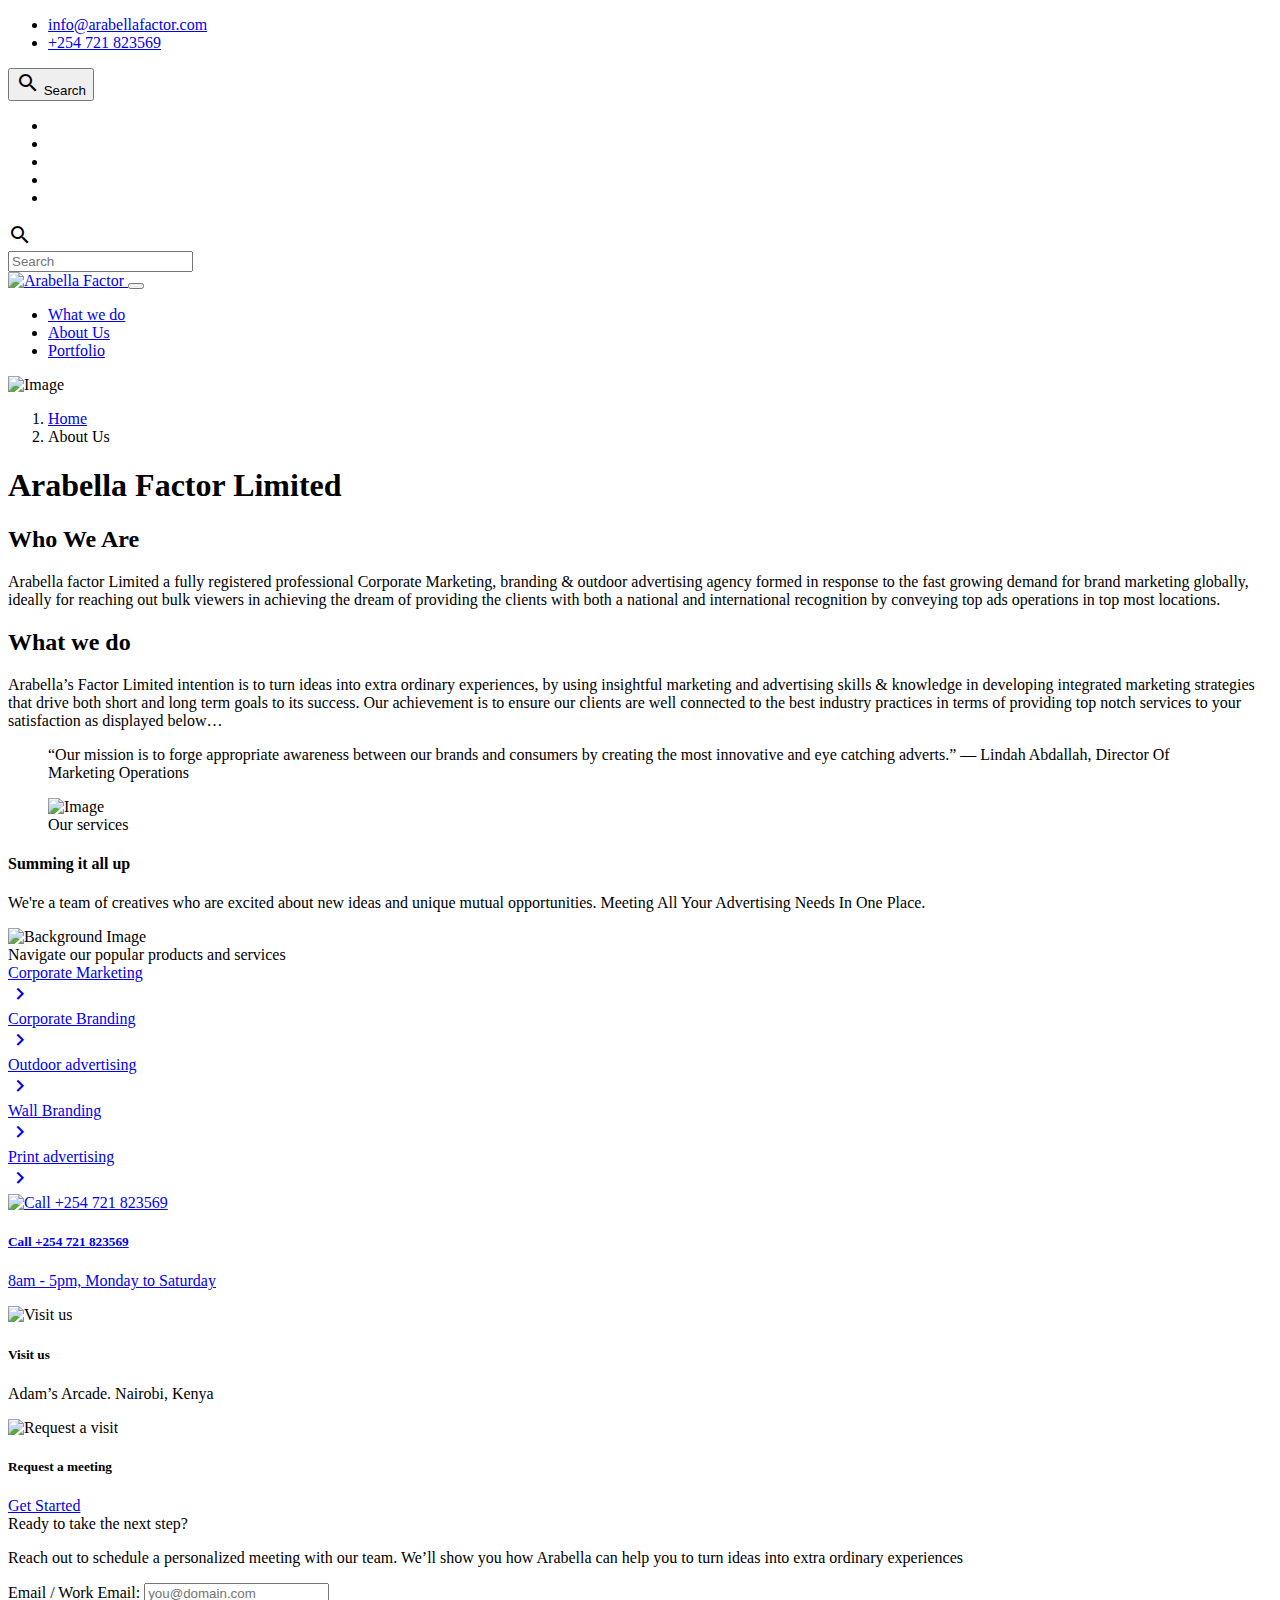
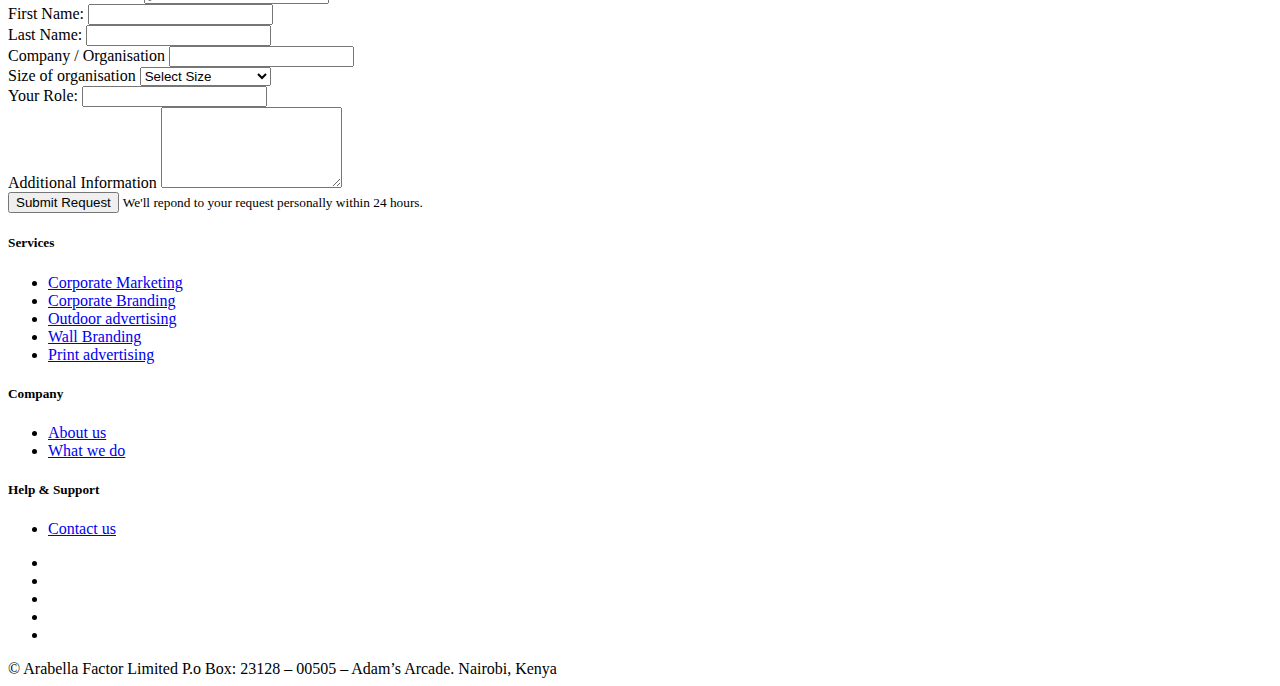
==== about-us.html @ 02f0a41f "Add files via upload" ====
<!DOCTYPE html>
<html lang="en">
<meta http-equiv="content-type" content="text/html;charset=utf-8" />
<head>

    <!-- Global site tag (gtag.js) - Google Analytics -->
    <script async src="https://www.googletagmanager.com/gtag/js?id=UA-52115242-15"></script>
    <script>
      window.dataLayer = window.dataLayer || [];

      function gtag()
      {
        dataLayer.push(arguments);
      }
      gtag('js', new Date());
      gtag('config', 'UA-52115242-15');
    </script>

    <meta charset="utf-8">
    <title>Arabella Factor Limited</title>
    <meta name="viewport" content="width=device-width, initial-scale=1.0">
    <meta name="description" content="A corporate Bootstrap theme by Medium Rare">
    <link href="https://fonts.googleapis.com/icon?family=Material+Icons" rel="stylesheet">
    <link rel="preconnect" href="https://fonts.googleapis.com">
<link rel="preconnect" href="https://fonts.gstatic.com" crossorigin>
<link href="https://fonts.googleapis.com/css2?family=David+Libre:wght@400;500;700&display=swap" rel="stylesheet">  <link href="assets/css/theme.css" rel="stylesheet" type="text/css" media="all">
    <link href="assets/css/custom.css" rel="stylesheet" type="text/css" media="all">

  </head>
  <body>
    <nav class="navbar navbar-expand-lg navbar-dark bg-dark py-0">
        <div class="container">
          <div class="collapse navbar-collapse navMenu justify-content-between">
            <div class="d-flex justify-content-end justify-content-lg-start pt-1 pt-lg-0">
           
                
              </div>
            </div>
            <div class="py-1 d-flex align-items-center justify-content-end">
              <ul class="navbar-nav d-flex flex-row">
                <li class="nav-item">
                  <a href="#" class="text-small nav-link px-2">info@arabellafactor.com</a>
                </li>
                <li class="nav-item">
                    <a href="#" class="text-small nav-link px-2">+254 721 823569</a>
                  </li>
                
              </ul>
              <button class="btn btn-sm mr-2" data-toggle="collapse" data-target="#searchCollapse"><i class="material-icons">search</i> Search</button>
              <ul class="list-social-links d-flex mb-lg-0">
                <li class="text-white"><a href="#"><i class="socicon-facebook"></i></a></li>
                <li class="text-white"><a href="#"><i class="socicon-twitter"></i></a></li>
                <li class="text-white"><a href="#"><i class="socicon-youtube"></i></a></li>
                <li class="text-white"><a href="#"><i class="socicon-linkedin"></i></a></li>
                <li class="text-white"><a href="#"><i class="socicon-instagram"></i></a></li>
              </ul>
            </div>
          </div>
        </div>
      </nav>
      <div id="searchCollapse" class="bg-dark collapse">
        <div class="container px-3 px-sm-0 px-lg-2">
          <div class="input-group input-group-lg pb-2">
            <div class="input-group-prepend">
              <span class="input-group-text" id="navSearch">
                <i class="material-icons">search</i>
              </span>
            </div>
            <input type="search" class="form-control" placeholder="Search" aria-label="Search">
          </div>
        </div>
      </div>
      <nav class="navbar navbar-expand-lg navbar-light bg-white sticky-top">
        <div class="container">
          <a class="navbar-brand" href="index.html">
            <img alt="Arabella Factor" src="assets/img/logo/logo.jpeg" class="logo">
          </a>
          <button class="navbar-toggler" type="button" data-toggle="collapse" data-target=".navMenu" aria-expanded="false" aria-label="Toggle navigation">
            <span class="navbar-toggler-icon"></span>
          </button>
  
          <div class="collapse navbar-collapse justify-content-end navMenu">
  
            <ul class="navbar-nav">
  
              <li class="nav-item">
                <a class="nav-link h5" href="our-services.html">What we do</a>
              </li>
              <li class="nav-item">
                <a class="nav-link h5" href="about-us.html">About Us</a>
              </li>
              <li class="nav-item">
                <a class="nav-link h5" href="portfolio.html">Portfolio</a>
              </li>
  
            </ul>
          </div>
        </div>
      </nav>

      <section class="bg-dark-shade">
        <img src="assets/img/page-imgs/billboards.jpg" alt="Image" class="bg-image opacity-20">
        <div class="container height-lg-30">
          <div class="row justify-content-center text-center">
            <div class="col-lg-10 col-xl-9">
              <nav aria-label="breadcrumb">
                <ol class="breadcrumb p-0 bg-dark bg-transparent justify-content-center">
                  <li class="breadcrumb-item">
                    <a class="text-white" href="#">Home</a>
                  </li>
                  <li class="breadcrumb-item active text-white" aria-current="page">
                    About Us
                  </li>
                </ol>
              </nav>
              <h1 class="mb-3 text-white font-alt-1 display-3">
                Arabella Factor Limited
              </h1>
             
            </div>
          </div>
        </div>
      </section>
      <section>
        <div class="container">
          <div class="row justify-content-center">
            <div class="col-xl-8 col-lg-9">
              <article>
                <h2>Who We Are</h2>
                <p>
                    Arabella factor Limited  a fully registered professional Corporate Marketing, branding & outdoor advertising agency formed in response to the fast growing demand for brand marketing globally, ideally for reaching out bulk viewers in achieving the dream of providing the clients with both a national and international recognition by conveying top ads  operations in top most locations.            
                    </p>                   
                <h2>What we do</h2>
                    <p>Arabella’s Factor Limited intention is to turn ideas into extra ordinary experiences, by using insightful marketing and advertising skills & knowledge in developing integrated marketing strategies that drive both short and long term goals to its success. Our achievement is to ensure our clients are well connected to the best industry practices in terms of providing top notch services to your satisfaction as displayed below…</p>
                 
                <blockquote class="text-center">
                  <span class="h4 d-block">
                    &#x201C;Our mission is to forge appropriate awareness between our brands and consumers by creating the most innovative and eye catching adverts.&#x201D;
                  </span>
                  <span>&#x2014; Lindah Abdallah, Director Of Marketing Operations</span>
                </blockquote>
               
                <figure class="text-right">
                  <img src="assets/img/portfolio/Arabella Visuals 1-1.jpg" alt="Image" class="rounded">
                  <figcaption>Our services</figcaption>
                </figure>
               
                <h4>Summing it all up</h4>
                <p>
                    We're a team of creatives who are excited about new ideas and unique mutual opportunities. Meeting All Your Advertising Needs In One Place.                </p>
              </article>
            </div>
          </div>
        </div>
      </section>
      <section>
        <img class="bg-image" src="assets/img/portfolio/The Standard.jpg" alt="Background Image">
        <div class="container">
          <div class="row">
            <div class="col-lg-4 d-flex mb-3 mb-lg-0">
              <div class="row">
                <div class="col-md-6 col-lg-12">
                  <span class="h2 d-block mb-lg-3 text-dark">Navigate our popular products and services</span>
                </div>
                <div class="d-flex col-md-6 col-lg-12 mb-2 mb-md-0 align-items-end">
                  <div class="list-group flex-fill"> <a href="our-services.html#corporate-marketing" class="list-group-item list-group-item-action d-flex justify-content-between align-items-center mb-lg-0">
              <div class="d-flex align-items-center">
                  <span class="mb-0 text-dark py-1 font-weight-bold">Corporate Marketing</span>
              </div>
              <i class="material-icons d-block">keyboard_arrow_right</i>
          </a>
       <a href="our-services.html#corporate-branding" class="list-group-item list-group-item-action d-flex justify-content-between align-items-center mb-lg-0">
              <div class="d-flex align-items-center">
                  <span class="mb-0 text-dark py-1 font-weight-bold">Corporate Branding</span>
              </div>
              <i class="material-icons d-block">keyboard_arrow_right</i>
          </a>
       <a href="our-services.html#outside-advertising" class="list-group-item list-group-item-action d-flex justify-content-between align-items-center mb-lg-0">
              <div class="d-flex align-items-center">
                  <span class="mb-0 text-dark py-1 font-weight-bold">Outdoor advertising </span>
              </div>
              <i class="material-icons d-block">keyboard_arrow_right</i>
          </a>
       <a href="our-services.html#wall-branding" class="list-group-item list-group-item-action d-flex justify-content-between align-items-center mb-lg-0">
              <div class="d-flex align-items-center">
                  <span class="mb-0 text-dark py-1 font-weight-bold">Wall Branding</span>
              </div>
              <i class="material-icons d-block">keyboard_arrow_right</i>
          </a>
       <a href="print-advertising" class="list-group-item list-group-item-action d-flex justify-content-between align-items-center mb-lg-0">
              <div class="d-flex align-items-center">
                  <span class="mb-0 text-dark py-1 font-weight-bold">Print advertising</span>
              </div>
              <i class="material-icons d-block">keyboard_arrow_right</i>
          </a>
      
                  </div>
                </div>
              </div>
            </div>
          </div>
        </div>
      </section>
      <section class="bg-white">
        <div class="container">
          <div class="row text-center text-md-left">
            <div class="col-6 col-lg-4"> <a href="#" class="d-sm-flex mb-3 mb-lg-0">
          <img src="assets/img/icons/icon10.svg" alt="Call +254 721 823569" class="icon mr-sm-3 flex-shrink-0">
          <div>
              <h5 class="mb-1">Call +254 721 823569</h5>
              <p class="mb-0">8am - 5pm, Monday to Saturday</p>
          </div>
      </a>
      
            </div>
            <div class="col-6 col-lg-4">
              <div class="d-sm-flex mb-3 mb-lg-0">
                <img src="assets/img/icons/icon83.svg" alt="Visit us" class="icon mr-sm-3 flex-shrink-0">
                <div>
                  <h5 class="mb-1">Visit us</h5>
                  <p class="mb-0">Adam’s Arcade.
                    Nairobi, Kenya</p>
      
                </div>
              </div>
            </div>
            <div class="col-6 col-lg-4">
              <div class="d-sm-flex mb-3 mb-lg-0">
                <img src="assets/img/icons/icon89.svg" alt="Request a visit" class="icon mr-sm-3 flex-shrink-0">
                <div>
                  <h5 class="mb-1">Request a meeting</h5>
                <a href="#contact-form">Get Started</a>
      
                </div>
              </div>
            </div>
           
          </div>
        </div>
      </section>

       
    <section id="contact-form">
      <div class="container">
        <div class="row mb-4 text-center">
          <div class="col">
            <span class="h2">Ready to take the next step?</span>
            <p class="lead">Reach out to schedule a personalized meeting with our team. We’ll show you how Arabella can help you to turn ideas into extra ordinary experiences</p>
          </div>
        </div>
        <div class="row justify-content-center">
          <div class="col-xl-7 col-lg-8">
            <form>
              <div class="row">
                <div class="col">
                  <div class="form-group">
                    <label for="rich-form-1-email">Email / Work Email:</label>
                    <input id="rich-form-1-email" type="email" class="form-control" placeholder="you@domain.com" name="email">
                  </div>
                </div>
              </div>
              <div class="row">
                <div class="col-sm-6">
                  <div class="form-group">
                    <label for="rich-form-1-first">First Name:</label>
                    <input id="rich-form-1-first" type="text" class="form-control" name="first-name">
                  </div>
                </div>
                <div class="col-sm-6">
                  <div class="form-group">
                    <label for="rich-form-1-last">Last Name:</label>
                    <input id="rich-form-1-last" type="text" class="form-control" name="last-name">
                  </div>
                </div>
              </div>
              <div class="row">
                <div class="col">
                  <div class="form-group">
                    <label for="rich-form-1-org">Company / Organisation</label>
                    <input class="form-control" id="rich-form-1-org" type="text" name="org">
                  </div>
                </div>
              </div>
              <div class="row">
                <div class="col-sm-6">
                  <div class="form-group">
                    <label for="rich-form-1-select">Size of organisation</label>
                    <select class="custom-select form-control" id="rich-form-1-select">
                      <option selected>Select Size</option>
                      <option value="1">0 - 10 Members</option>
                      <option value="2">10 - 100 Members</option>
                      <option value="3">100+ Members</option>
                    </select>
                  </div>
                </div>
                <div class="col-sm-6">
                  <div class="form-group">
                    <label for="rich-form-1-role">Your Role:</label>
                    <input id="rich-form-1-role" name="role" type="text" class="form-control">
                  </div>
                </div>
              </div>
              <div class="row">
                <div class="col">
                  <div class="form-group">
                    <label for="rich-form-1-text">Additional Information</label>
                    <textarea name="text" id="rich-form-1-text" rows="5" class="form-control"></textarea>
                  </div>
                </div>
              </div>
              <div class="row">
                <div class="col">
                  <button class="btn btn-success btn-lg btn-block mb-1" type="submit">Submit Request</button>
                  <small>We&apos;ll repond to your request personally within 24 hours.</small>
                </div>
              </div>
            </form>
          </div>
        </div>
      </div>
    </section>
    
    <footer class="spacer-y-3 bg-dark-shade">
      <div class="container">
        <div class="row">
              
          <div class="col-6 col-md-3 mb-3 mb-md-0">
            
            <h5 class="text-white">Services</h5>
            <ul class="list-unstyled">
              <li class="py-0 py-md-1"><a href="our-services.html#corporate-marketing" class="text-white">Corporate Marketing</a>
              </li>
              <li class="py-0 py-md-1"><a href="our-services.html#corporate-branding" class="text-white">Corporate Branding</a>
              </li>
              <li class="py-0 py-md-1"><a href="our-services.html#outdoor-advertising" class="text-white">Outdoor advertising</a>
              </li>
              <li class="py-0 py-md-1"><a href="our-services.html#wall-branding" class="text-white">Wall Branding</a>
              </li>
              <li class="py-0 py-md-1"><a href="our-services.html#print-advertising" class="text-white">Print advertising</a>
              </li>
            </ul>
          </div>
          <div class="col-6 col-md-3 mb-3 mb-md-0">
            <h5 class="text-white">Company</h5>
            <ul class="list-unstyled">
              <li class="py-0 py-md-1"><a href="about-us.html" class="text-white">About us</a>
              </li>
              <li class="py-0 py-md-1"><a href="our-services.html" class="text-white">What we do</a>
              </li>
             
            </ul>
          </div>
          <div class="col-12 col-md-3 mb-3 mb-md-0">
            <h5 class="text-white">Help &amp; Support</h5>
            <ul class="list-unstyled">
              <li class="py-0 py-md-1"><a href="#contact-form" class="text-white">Contact us</a>
              </li>
             </ul>
          </div>
          <div class="col-12 col-md-3">
            
            <ul class="list-social-links">
              <li class="text-white"><a href="#"><i class="socicon-facebook"></i></a>
              </li>
              <li class="text-white"><a href="#"><i class="socicon-twitter"></i></a>
              </li>
              <li class="text-white"><a href="#"><i class="socicon-youtube"></i></a>
              </li>
              <li class="text-white"><a href="#"><i class="socicon-linkedin"></i></a>
              </li>
              <li class="text-white"><a href="#"><i class="socicon-instagram"></i></a>
              </li>
            </ul>
          </div>
        </div>
        <div class="row mt-3 mt-md-4">
          <div class="col">
            <span class="text-small text-white opacity-50">&copy; Arabella Factor Limited P.o Box: 23128 – 00505 – Adam’s Arcade.
              Nairobi, Kenya
              </span>
          </div>
        </div>

      </div>
    </footer>
    <script type="text/javascript" src="assets/js/jquery-3.2.1.min.js"></script>
    <script type="text/javascript" src="assets/js/popper.min.js"></script>
    <script type="text/javascript" src="assets/js/prism.min.js"></script>
    <script type="text/javascript" src="assets/js/smooth-scroll.polyfills.min.js"></script>
    <script type="text/javascript" src="assets/js/scrollMonitor.js"></script>
    <script type="text/javascript" src="assets/js/bootstrap.min.js"></script>
    <script type="text/javascript" src="assets/js/clipboard.min.js"></script>
    <script type="text/javascript" src="assets/js/jquery.countdown.min.js"></script>
    <script type="text/javascript" src="assets/js/flickity.pkgd.min.js"></script>
    <script type="text/javascript" src="assets/js/isotope.pkgd.min.js"></script>
    <script type="text/javascript" src="assets/js/jquery.smartWizard.js"></script>
    <script type="text/javascript" src="assets/js/jquery.fancybox.min.js"></script>
    <script type="text/javascript" src="assets/js/zoom-vanilla.min.js"></script>
    <script type="text/javascript" src="assets/js/theme.js"></script>
    </body>
    </html>
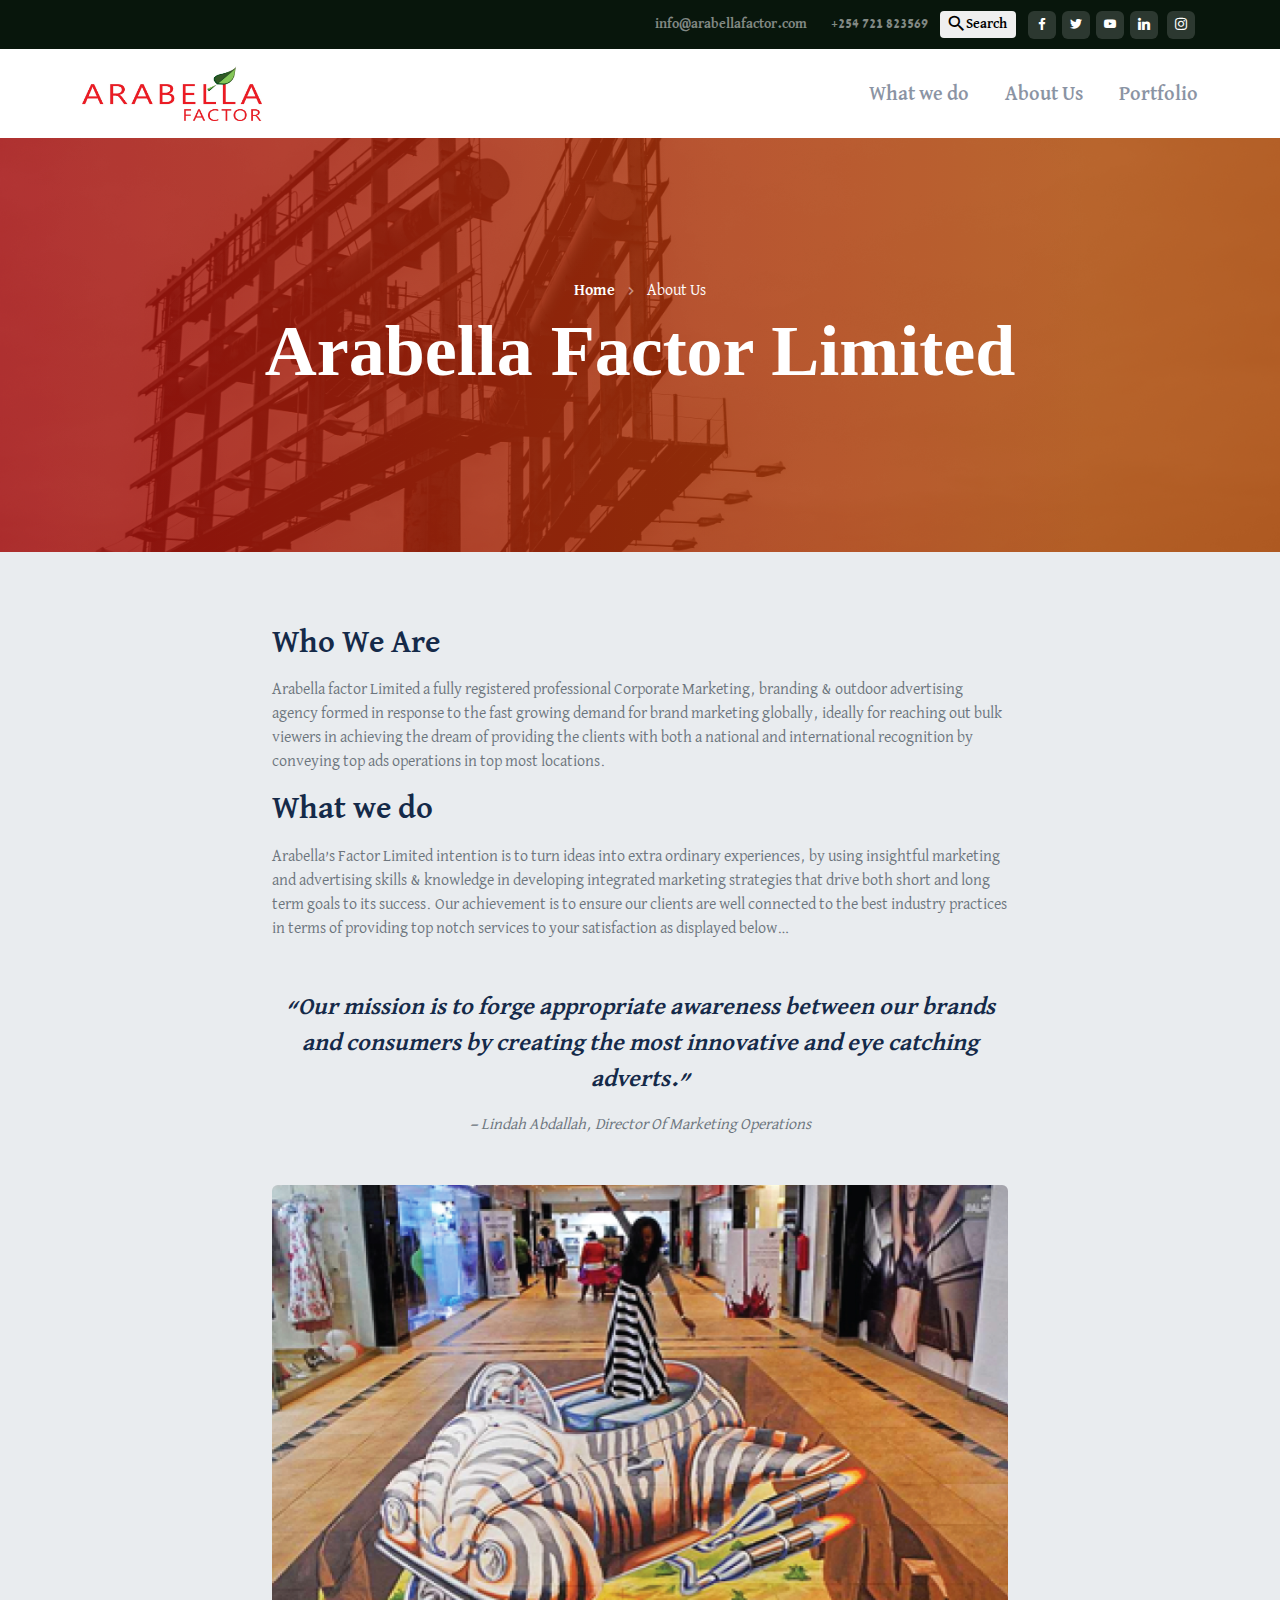
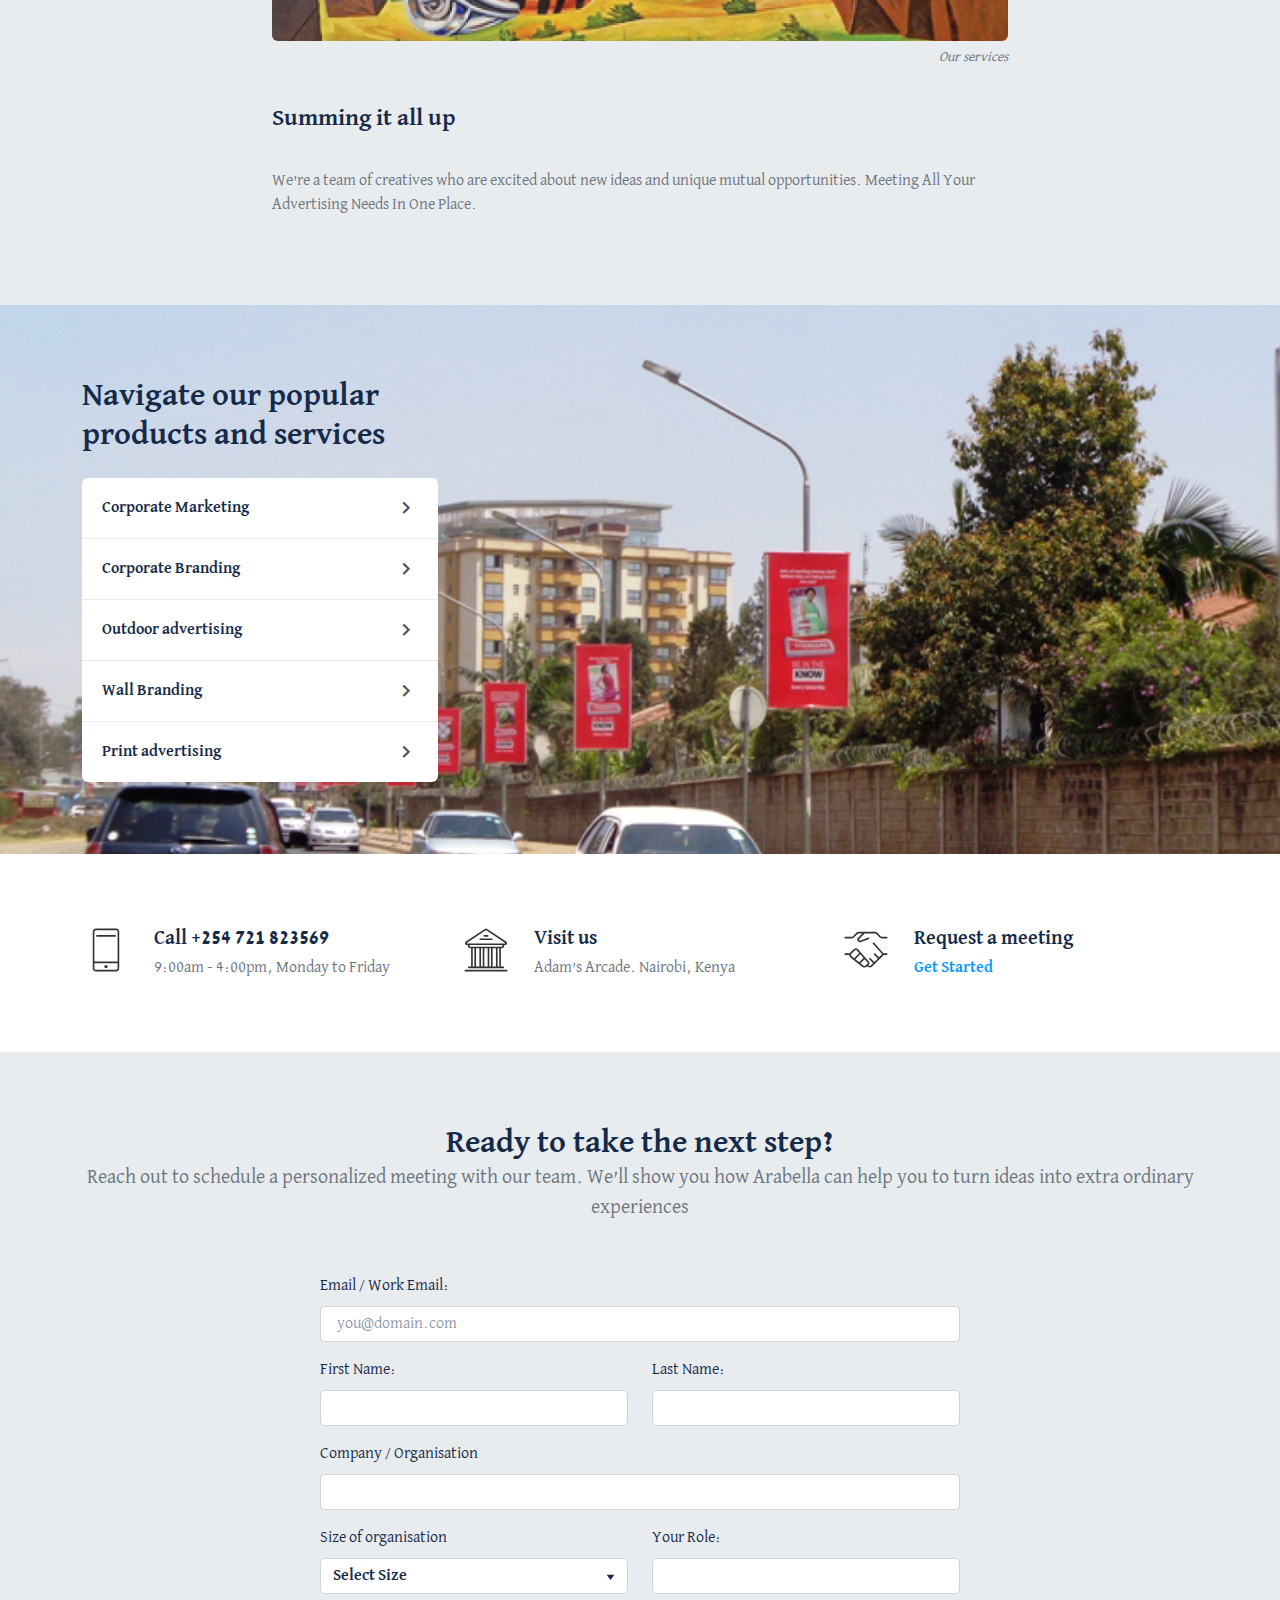
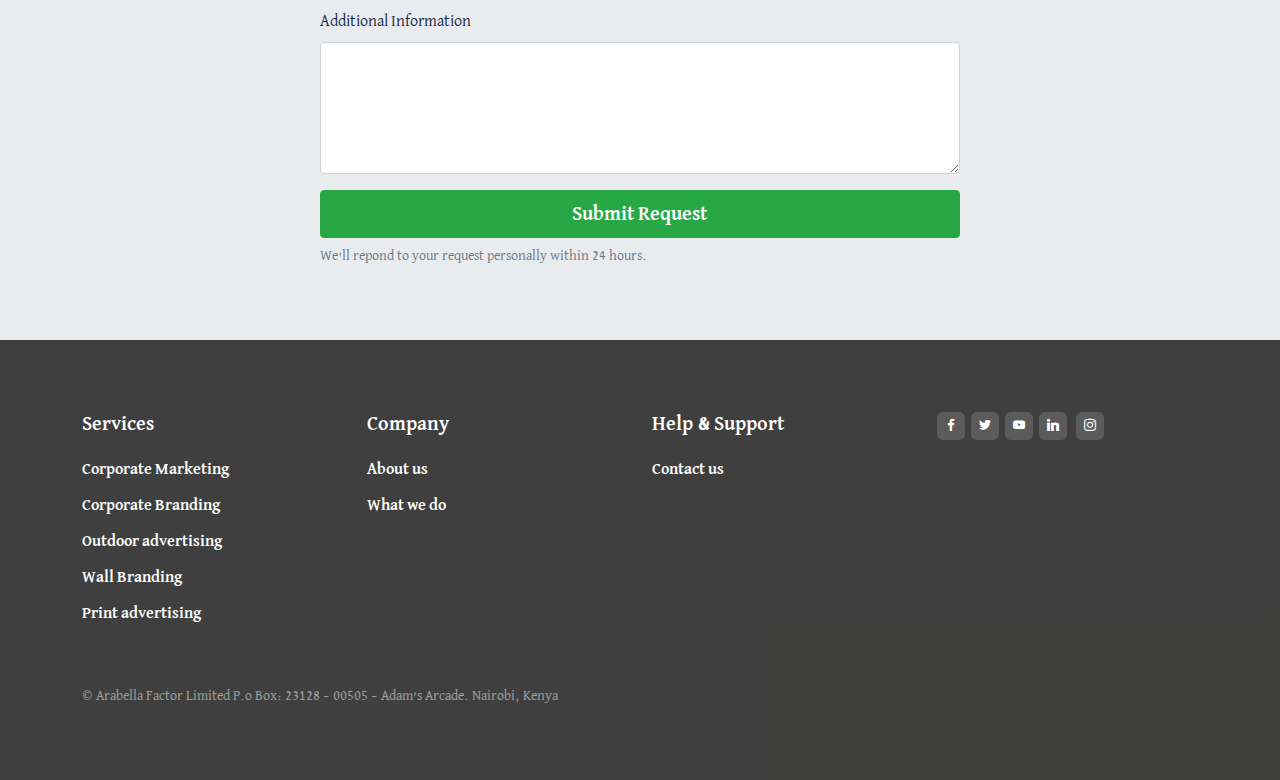
==== commit 110f4fd2: "Update on Design" ====
--- a/about-us.html
+++ b/about-us.html
@@ -99,7 +99,7 @@
         </div>
       </nav>
 
-      <section class="bg-dark-shade">
+      <section class="bg-gradient-2">
         <img src="assets/img/page-imgs/billboards.jpg" alt="Image" class="bg-image opacity-20">
         <div class="container height-lg-30">
           <div class="row justify-content-center text-center">
@@ -209,7 +209,8 @@
           <img src="assets/img/icons/icon10.svg" alt="Call +254 721 823569" class="icon mr-sm-3 flex-shrink-0">
           <div>
               <h5 class="mb-1">Call +254 721 823569</h5>
-              <p class="mb-0">8am - 5pm, Monday to Saturday</p>
+              <p class="mb-0">9:00am - 4:00pm, Monday to Friday</p>
+              
           </div>
       </a>
       
--- a/assets/css/custom.css
+++ b/assets/css/custom.css
@@ -0,0 +1,20 @@
+/**Custom code**/
+.front-banner {
+    position: relative;
+  }
+  .front-banner:after {
+    content: "";
+    position: absolute;
+    bottom: 0;
+    left: -15px;
+    right: -15px;
+    top: 0;
+    background: url("../img/frontpage/cityscape.svg") center bottom 15px no-repeat;
+    background-size: 100% auto;
+    pointer-events: none;
+  }
+
+  .footer-logo{
+    width: 180px;
+    height: 55px;
+  }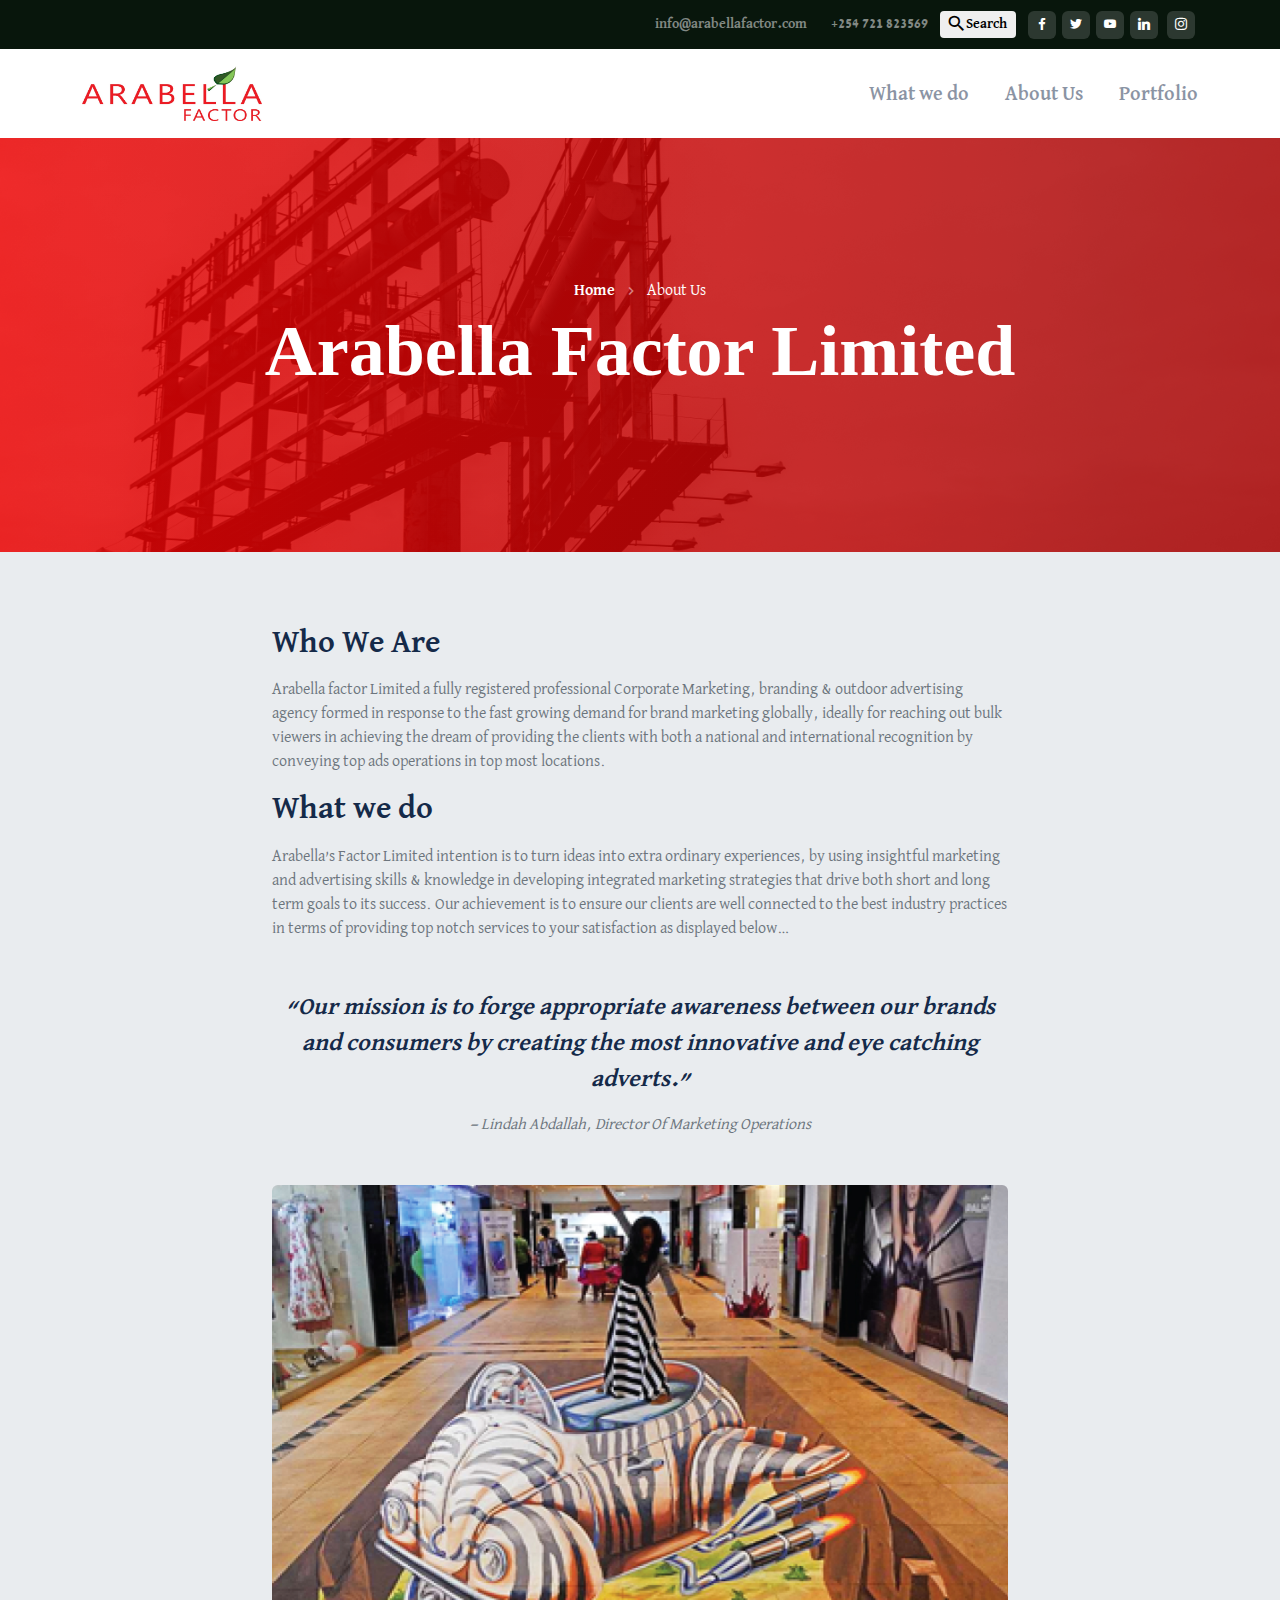
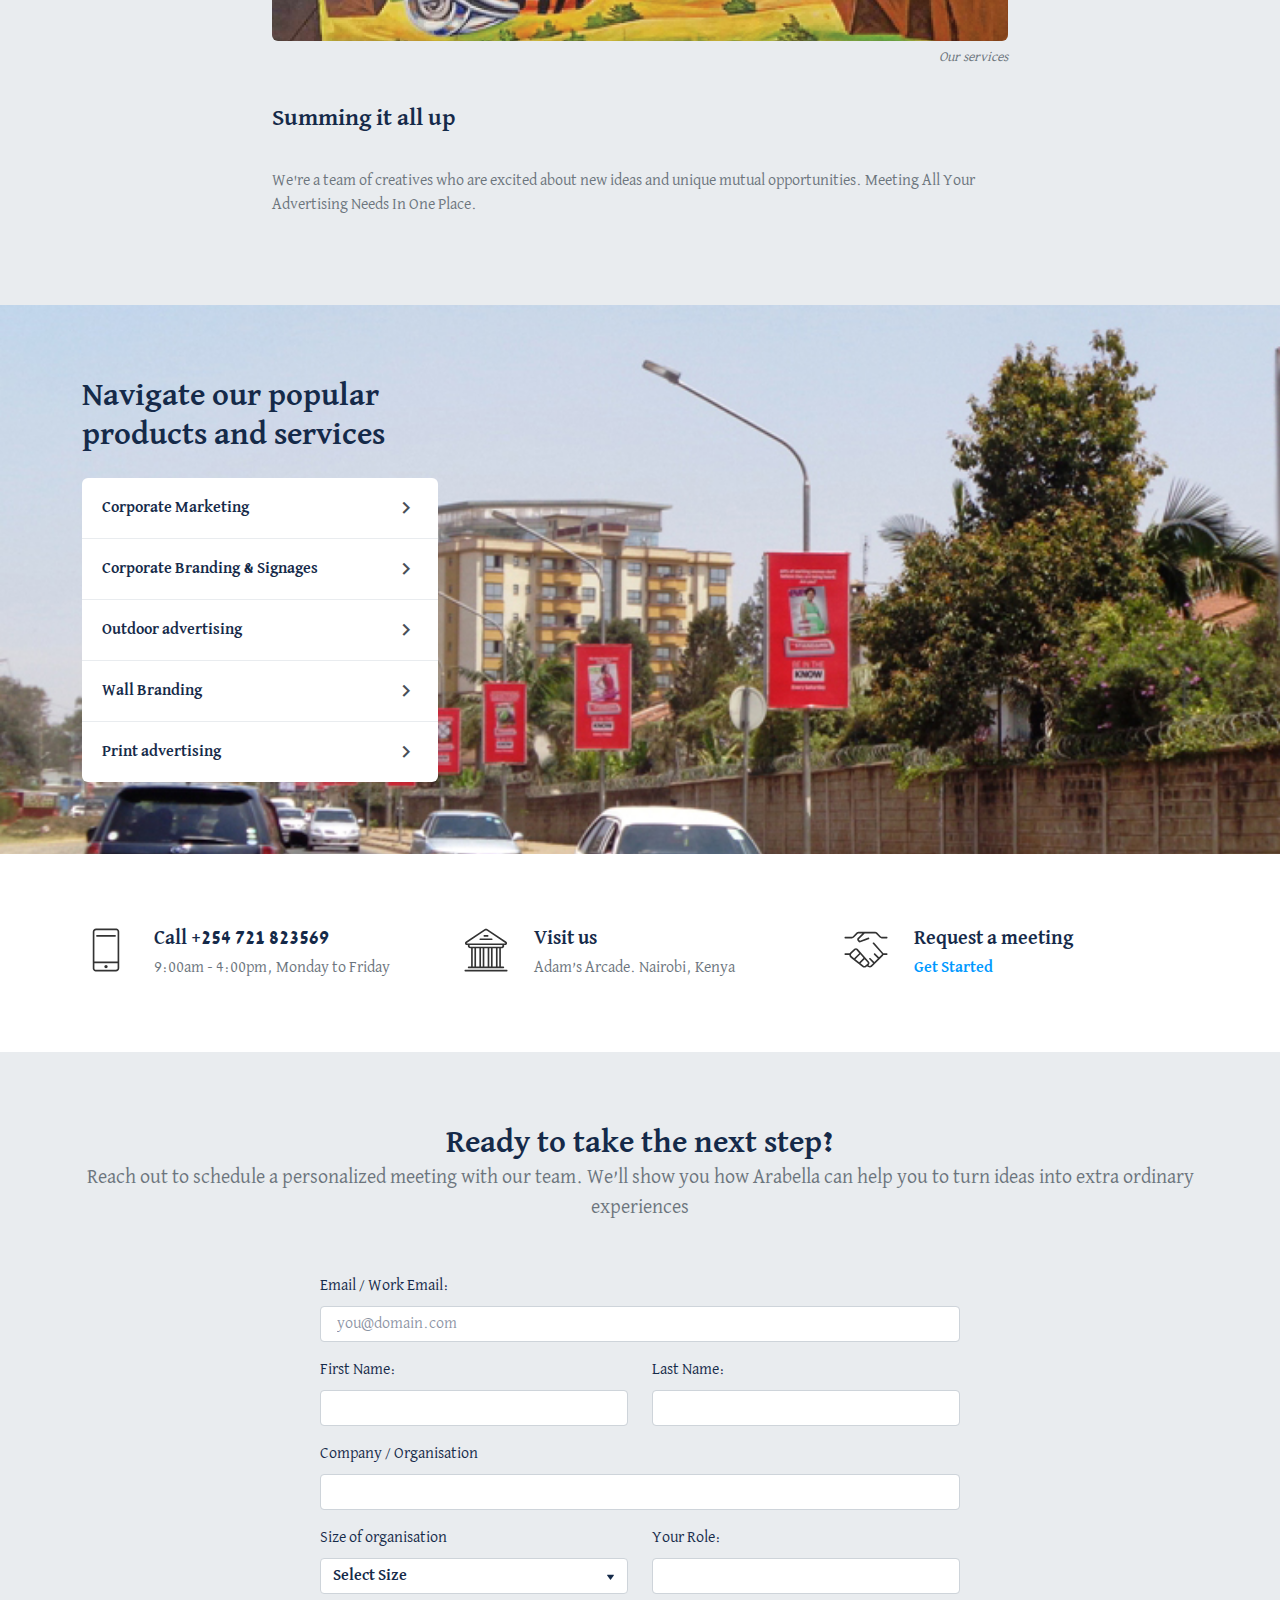
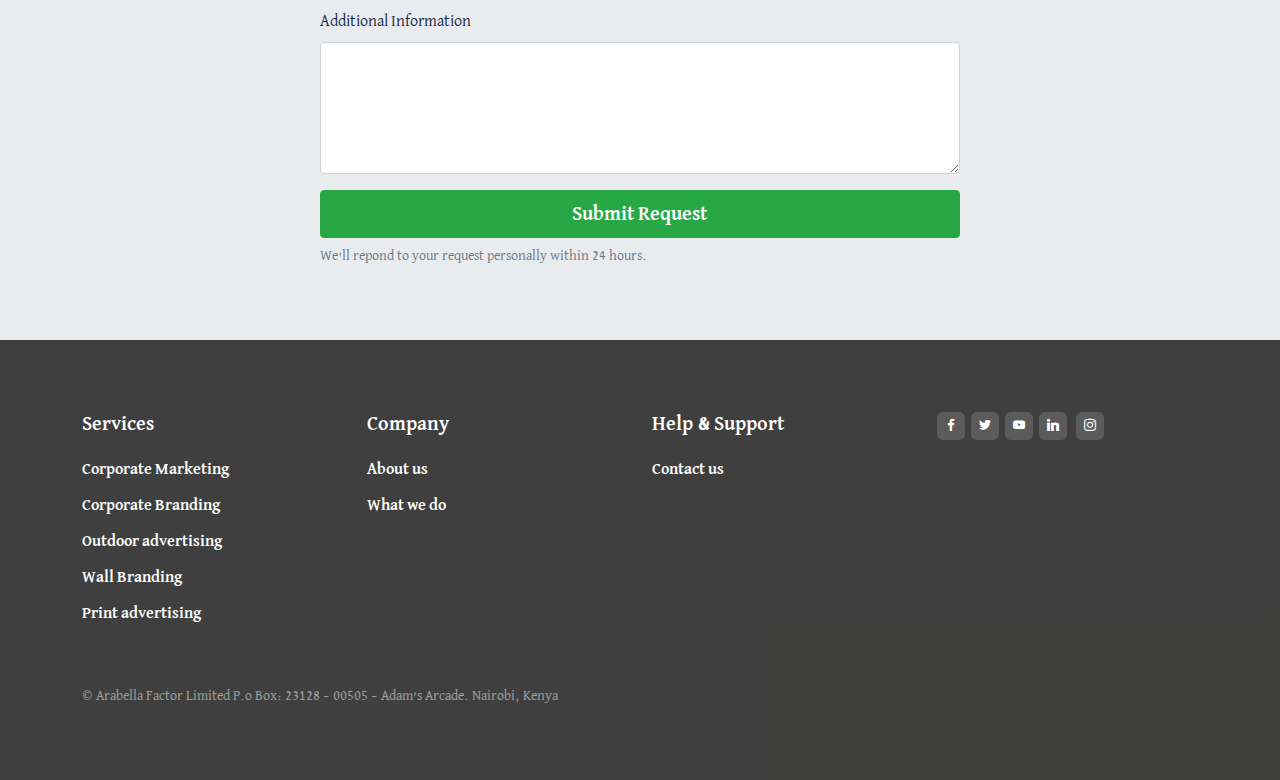
==== commit 705186a1: "Update Changes 2" ====
--- a/about-us.html
+++ b/about-us.html
@@ -172,7 +172,7 @@
           </a>
        <a href="our-services.html#corporate-branding" class="list-group-item list-group-item-action d-flex justify-content-between align-items-center mb-lg-0">
               <div class="d-flex align-items-center">
-                  <span class="mb-0 text-dark py-1 font-weight-bold">Corporate Branding</span>
+                  <span class="mb-0 text-dark py-1 font-weight-bold">Corporate Branding & Signages</span>
               </div>
               <i class="material-icons d-block">keyboard_arrow_right</i>
           </a>
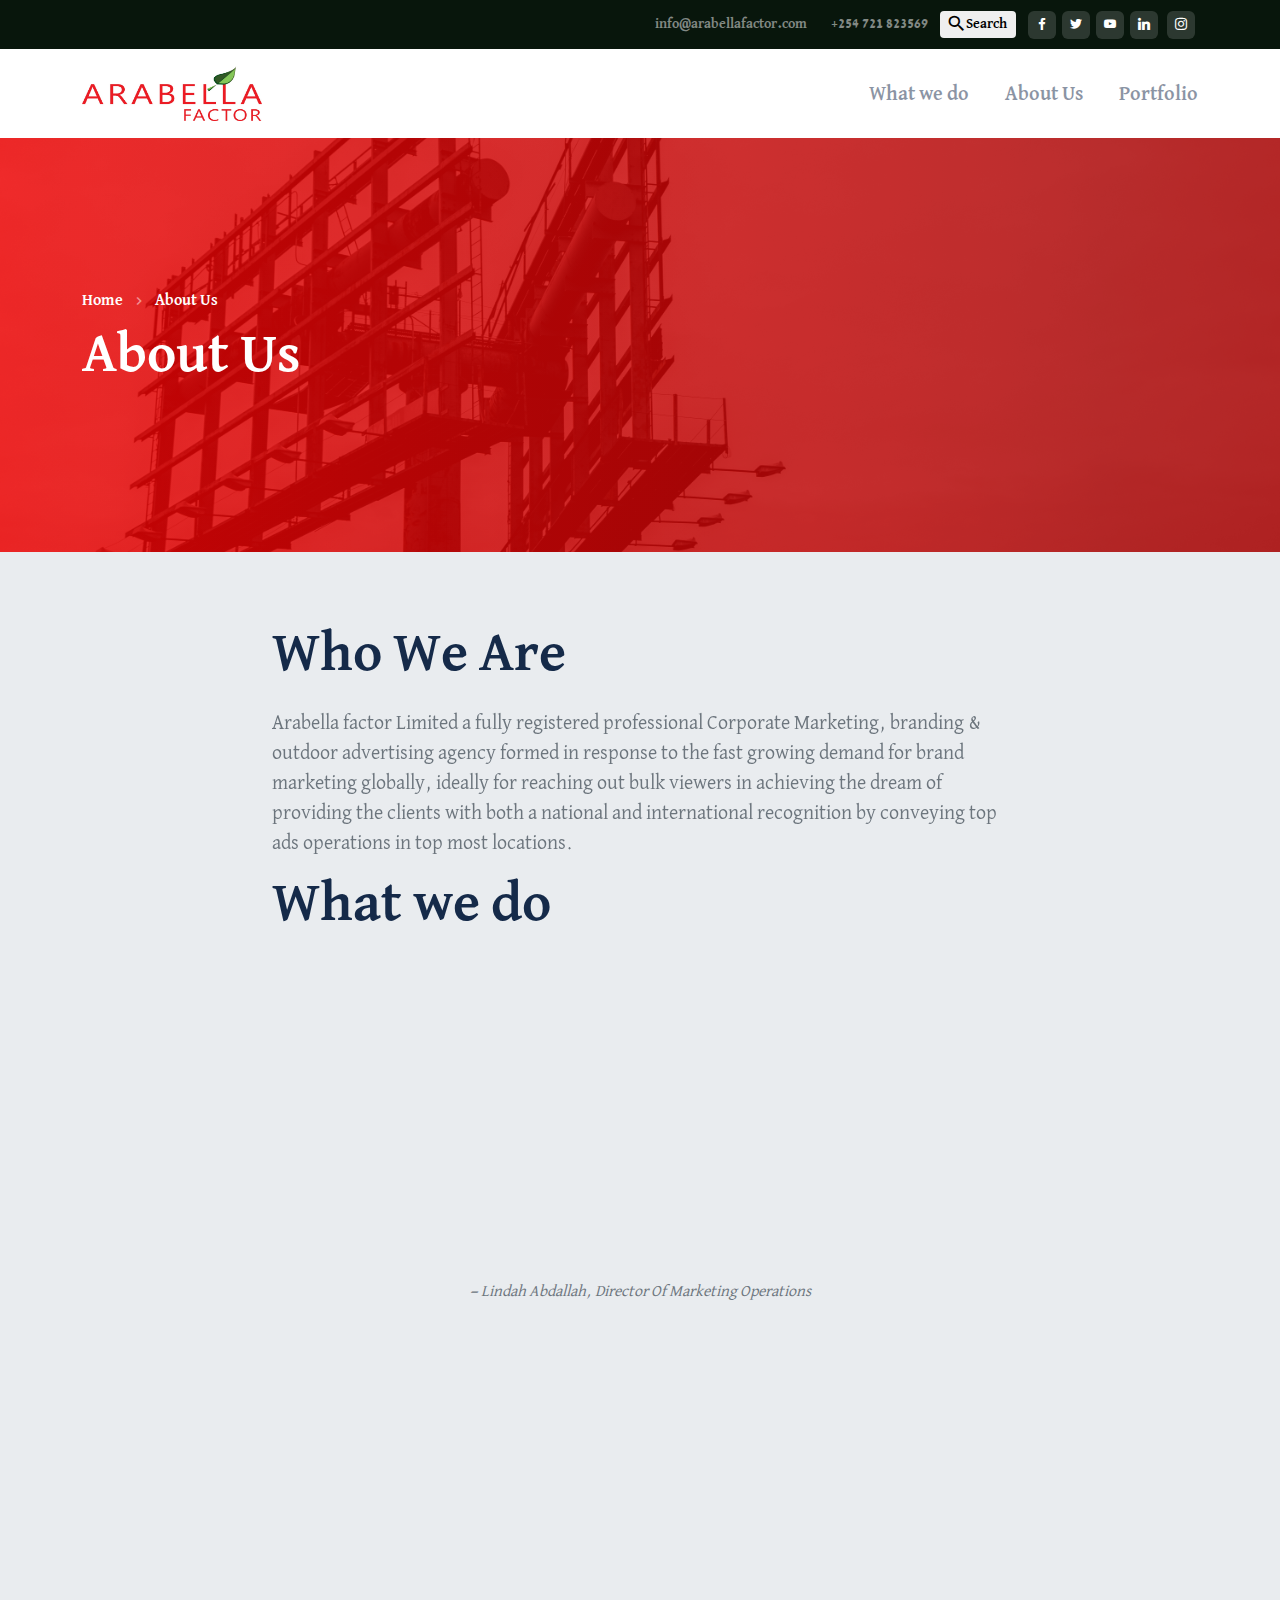
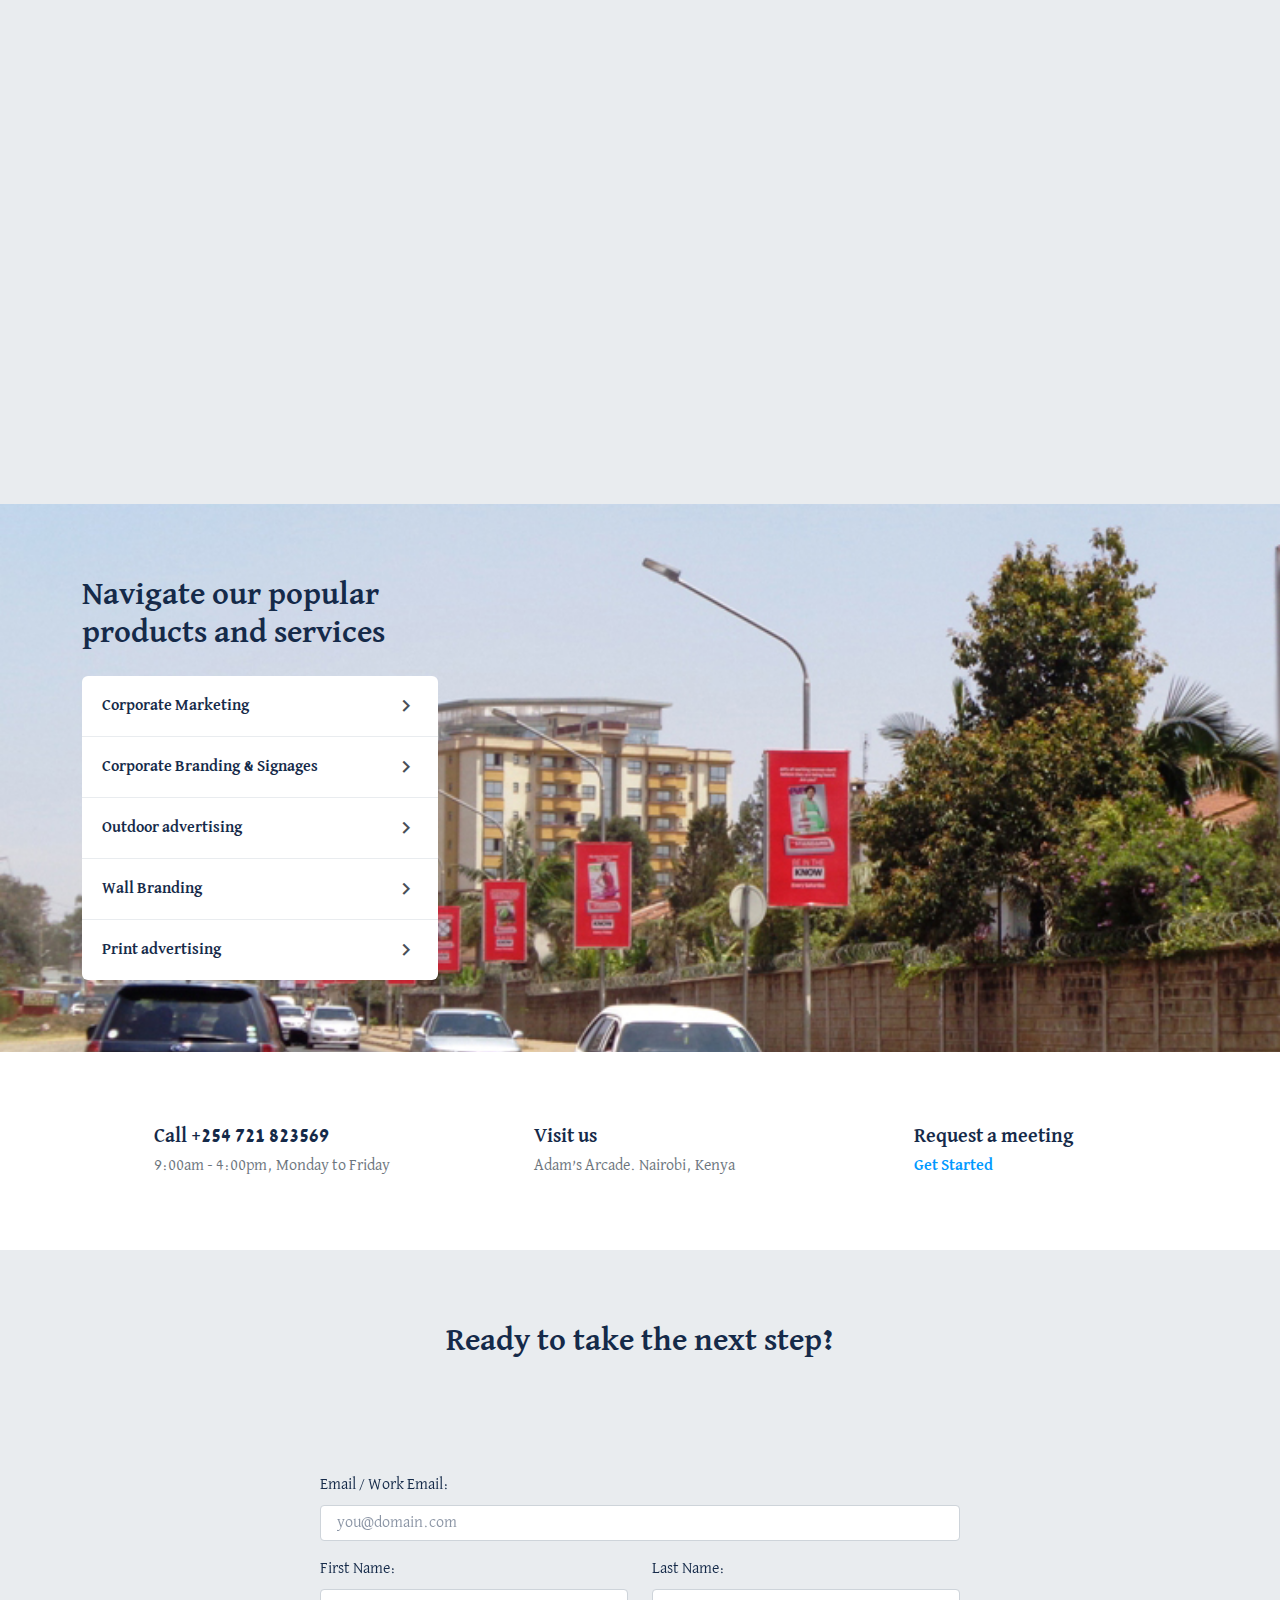
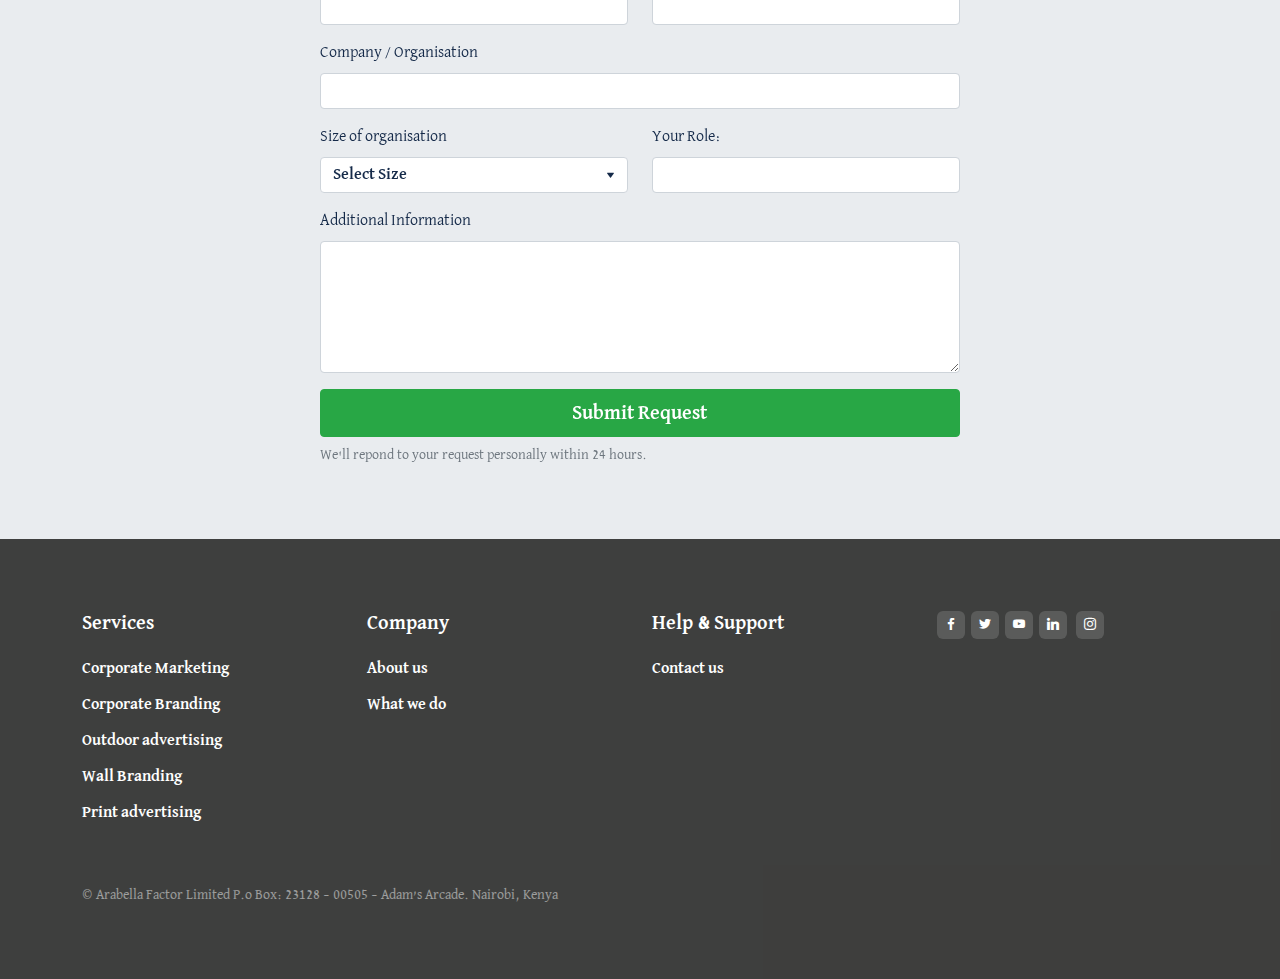
==== commit 79a5dea1: "Added Scroll Reveal animation library" ====
--- a/about-us.html
+++ b/about-us.html
@@ -26,6 +26,7 @@
 <link rel="preconnect" href="https://fonts.gstatic.com" crossorigin>
 <link href="https://fonts.googleapis.com/css2?family=David+Libre:wght@400;500;700&display=swap" rel="stylesheet">  <link href="assets/css/theme.css" rel="stylesheet" type="text/css" media="all">
     <link href="assets/css/custom.css" rel="stylesheet" type="text/css" media="all">
+    <script type="text/javascript" src="assets/js/scrollreveal.js"></script>
 
   </head>
   <body>
@@ -98,44 +99,45 @@
           </div>
         </div>
       </nav>
-
       <section class="bg-gradient-2">
-        <img src="assets/img/page-imgs/billboards.jpg" alt="Image" class="bg-image opacity-20">
+        <img src="assets/img/page-imgs/billboards.jpg" alt="Arabella Factor Billboard Services" class="front-banner bg-image opacity-20">
         <div class="container height-lg-30">
-          <div class="row justify-content-center text-center">
-            <div class="col-lg-10 col-xl-9">
+          <div class="row">
+            <div class="col-md-8 col-lg-7 col-xl-6">
               <nav aria-label="breadcrumb">
-                <ol class="breadcrumb p-0 bg-dark bg-transparent justify-content-center">
+                <ol class="breadcrumb p-0 bg-dark bg-transparent">
                   <li class="breadcrumb-item">
-                    <a class="text-white" href="#">Home</a>
+                    <a class="text-white" href="index.html">Home</a>
                   </li>
-                  <li class="breadcrumb-item active text-white" aria-current="page">
-                    About Us
+                  <li class="breadcrumb-item">
+                    <a class="text-white" href="about-us.html">About Us</a>
                   </li>
+                  
                 </ol>
               </nav>
-              <h1 class="mb-3 text-white font-alt-1 display-3">
-                Arabella Factor Limited
+              <h1 class="display-4 text-white hero-text">
+                About Us
               </h1>
-             
+              
             </div>
           </div>
         </div>
       </section>
+
       <section>
         <div class="container">
           <div class="row justify-content-center">
             <div class="col-xl-8 col-lg-9">
               <article>
-                <h2>Who We Are</h2>
-                <p>
+                <h2 class="text-title mb-3 display-4">Who We Are</h2>
+                <p class="lead">
                     Arabella factor Limited  a fully registered professional Corporate Marketing, branding & outdoor advertising agency formed in response to the fast growing demand for brand marketing globally, ideally for reaching out bulk viewers in achieving the dream of providing the clients with both a national and international recognition by conveying top ads  operations in top most locations.            
                     </p>                   
-                <h2>What we do</h2>
-                    <p>Arabella’s Factor Limited intention is to turn ideas into extra ordinary experiences, by using insightful marketing and advertising skills & knowledge in developing integrated marketing strategies that drive both short and long term goals to its success. Our achievement is to ensure our clients are well connected to the best industry practices in terms of providing top notch services to your satisfaction as displayed below…</p>
+                <h2 class="text-title mb-3 display-4">What we do</h2>
+                    <p class="lead">Arabella’s Factor Limited intention is to turn ideas into extra ordinary experiences, by using insightful marketing and advertising skills & knowledge in developing integrated marketing strategies that drive both short and long term goals to its success. Our achievement is to ensure our clients are well connected to the best industry practices in terms of providing top notch services to your satisfaction as displayed below…</p>
                  
                 <blockquote class="text-center">
-                  <span class="h4 d-block">
+                  <span class="h4 d-block text-title">
                     &#x201C;Our mission is to forge appropriate awareness between our brands and consumers by creating the most innovative and eye catching adverts.&#x201D;
                   </span>
                   <span>&#x2014; Lindah Abdallah, Director Of Marketing Operations</span>
@@ -146,8 +148,8 @@
                   <figcaption>Our services</figcaption>
                 </figure>
                
-                <h4>Summing it all up</h4>
-                <p>
+                <h4 class="text-title mb-3 display-4">Summing it all up</h4>
+                <p class="lead">
                     We're a team of creatives who are excited about new ideas and unique mutual opportunities. Meeting All Your Advertising Needs In One Place.                </p>
               </article>
             </div>
@@ -399,5 +401,7 @@
     <script type="text/javascript" src="assets/js/jquery.fancybox.min.js"></script>
     <script type="text/javascript" src="assets/js/zoom-vanilla.min.js"></script>
     <script type="text/javascript" src="assets/js/theme.js"></script>
+    <script type="text/javascript" src="assets/js/main.js"></script>
+
     </body>
     </html>
